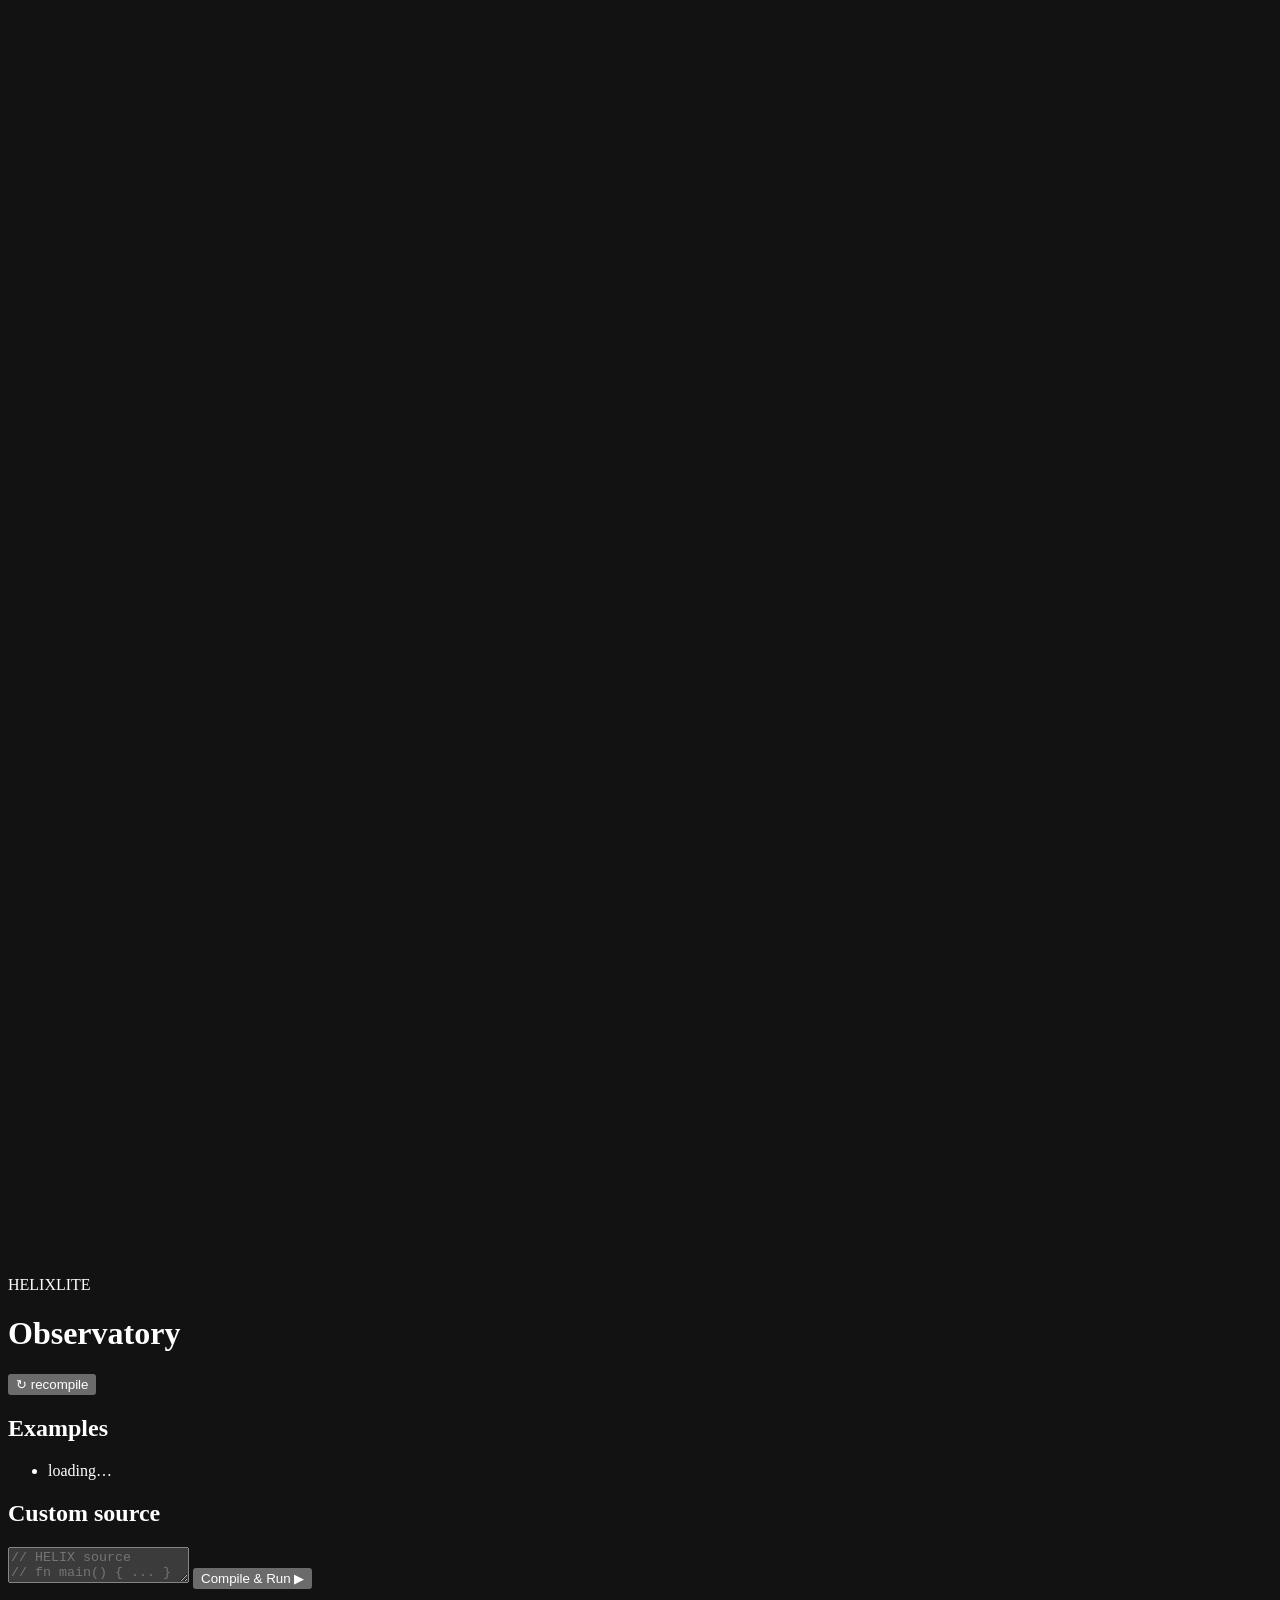
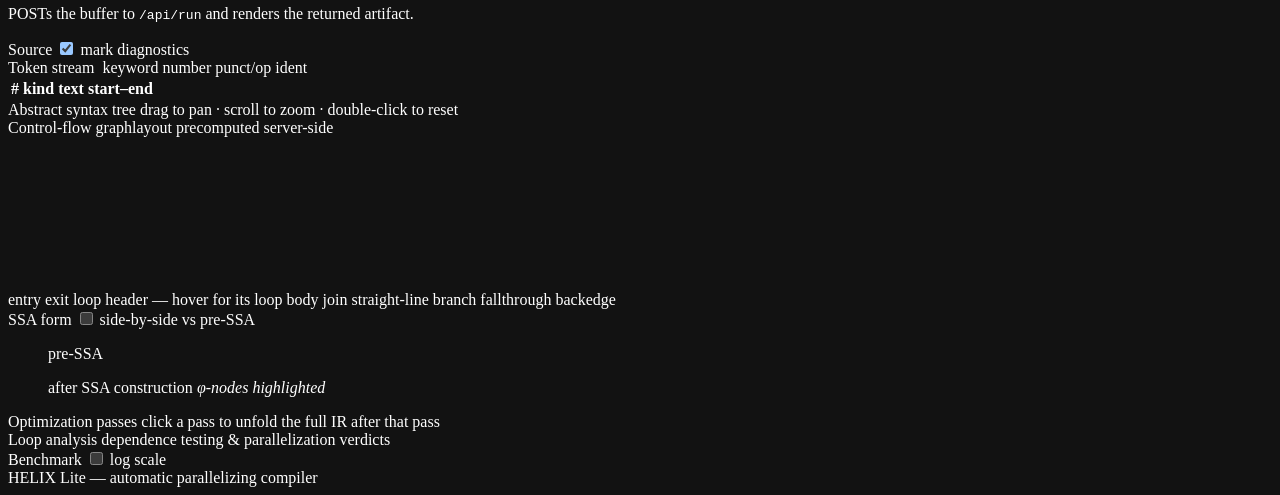
==== web/index.html @ b5759dbf "docs: lab notebook (dependence theory, SSA, passes, runtime, bench methodology), examples suite, Obs" ====
<!doctype html>
<html lang="en">
<head>
<meta charset="utf-8">
<meta name="viewport" content="width=device-width, initial-scale=1">
<meta name="color-scheme" content="dark">
<title>HELIX Observatory — automatic parallelizing compiler</title>
<link rel="icon" href="data:image/svg+xml,%3Csvg xmlns='http://www.w3.org/2000/svg' viewBox='0 0 32 32'%3E%3Crect width='32' height='32' rx='7' fill='%230d1117'/%3E%3Cpath d='M10 6v20M22 6v20M10 16h12' stroke='%2300c896' stroke-width='3' stroke-linecap='round'/%3E%3C/svg%3E">
<link rel="stylesheet" href="/style.css">
</head>
<body>

<header class="topbar">
  <div class="wordmark" title="HELIX Lite — automatic parallelizing compiler">
    <svg class="mark" viewBox="0 0 32 32" aria-hidden="true"><path d="M9 4v24M23 4v24M9 16h14" /></svg>
    <span class="wm-helix">HELIX</span><span class="wm-lite">LITE</span>
  </div>
  <div class="topbar-sep"></div>
  <h1 class="crumb">Observatory<span id="top-example" class="crumb-example"></span></h1>
  <div class="topbar-spacer"></div>
  <div id="chip-backend" class="chip chip-mono hidden" title="execution backend chosen by the planner"></div>
  <div id="chip-checksum" class="chip chip-mono hidden" title="checksum of program output"></div>
  <button id="btn-recompile" class="btn hidden" title="re-run the compile pipeline on this example">&#x21bb; recompile</button>
</header>

<div class="shell">

  <!-- ======================= left rail ======================= -->
  <aside class="rail">
    <section class="rail-sec">
      <h2 class="rail-title">Examples</h2>
      <ul id="example-list" class="example-list"><li class="rail-note">loading&hellip;</li></ul>
    </section>
    <section class="rail-sec rail-grow">
      <h2 class="rail-title">Custom source</h2>
      <textarea id="custom-src" class="custom-src" spellcheck="false"
        placeholder="// HELIX source &#10;// fn main() { ... }&#10;&#10;for i in 0..n {&#10;    y[i] = s * x[i] + y[i];&#10;}"></textarea>
      <button id="btn-compile" class="btn btn-primary">Compile &amp; Run &#x25b6;</button>
      <p class="rail-note">POSTs the buffer to <code>/api/run</code> and renders the returned artifact.</p>
    </section>
  </aside>

  <!-- ======================= main column ======================= -->
  <main class="maincol">

    <nav class="stepper-wrap">
      <ol id="stepper" class="stepper" role="tablist" aria-label="pipeline phases"></ol>
    </nav>

    <div id="diag-banner" class="diag-banner hidden"></div>

    <section id="stage" class="stage" tabindex="-1">

      <!-- SOURCE -->
      <div class="phase" data-phase="source">
        <div class="panel panel-fill">
          <div class="panel-head">
            <span class="panel-title">Source</span><span class="panel-sub" id="src-sub"></span>
            <span class="panel-spacer"></span>
            <label class="toggle"><input type="checkbox" id="src-show-diag" checked> mark diagnostics</label>
          </div>
          <div class="codewrap">
            <table class="codeview" id="source-view"><tbody></tbody></table>
          </div>
        </div>
      </div>

      <!-- TOKENS -->
      <div class="phase" data-phase="tokens">
        <div class="panel panel-fill">
          <div class="panel-head">
            <span class="panel-title">Token stream</span><span class="panel-sub" id="tok-count"></span>
            <span class="panel-spacer"></span>
            <span class="legend"><i class="sw tok-kw">&nbsp;</i>keyword<i class="sw tok-num">&nbsp;</i>number<i class="sw tok-op">&nbsp;</i>punct/op<i class="sw tok-id">&nbsp;</i>ident</span>
          </div>
          <div class="scrollfill">
            <table class="tok-table" id="token-table">
              <thead><tr><th>#</th><th>kind</th><th>text</th><th>start&ndash;end</th></tr></thead>
              <tbody></tbody>
            </table>
          </div>
        </div>
      </div>

      <!-- AST -->
      <div class="phase" data-phase="ast">
        <div class="panel panel-fill panel-viewport">
          <div class="panel-head">
            <span class="panel-title">Abstract syntax tree</span><span class="panel-sub" id="ast-sub"></span>
            <span class="panel-spacer"></span>
            <span class="hint">drag to pan &middot; scroll to zoom &middot; double-click to reset</span>
          </div>
          <div class="graphhost" id="ast-host"></div>
        </div>
      </div>

      <!-- CFG -->
      <div class="phase" data-phase="cfg">
        <div class="panel panel-fill panel-viewport">
          <div class="panel-head">
            <span class="panel-title">Control-flow graph</span><span class="panel-sub">layout precomputed server-side</span>
            <span class="panel-spacer"></span>
            <span id="cfg-fn-tabs" class="fntabs"></span>
          </div>
          <div class="graphhost" id="cfg-host">
            <svg id="cfg-svg">
              <defs>
                <marker id="arrow-ft" viewBox="0 0 10 10" refX="8.5" refY="5" markerWidth="7" markerHeight="7" orient="auto-start-reverse"><path d="M0,0 L10,5 L0,10 z" class="arr arr-ft"/></marker>
                <marker id="arrow-br" viewBox="0 0 10 10" refX="8.5" refY="5" markerWidth="7" markerHeight="7" orient="auto-start-reverse"><path d="M0,0 L10,5 L0,10 z" class="arr arr-br"/></marker>
                <marker id="arrow-be" viewBox="0 0 10 10" refX="8.5" refY="5" markerWidth="7.5" markerHeight="7.5" orient="auto-start-reverse"><path d="M0,0 L10,5 L0,10 z" class="arr arr-be"/></marker>
                <marker id="arrow-hi" viewBox="0 0 10 10" refX="8.5" refY="5" markerWidth="8" markerHeight="8" orient="auto-start-reverse"><path d="M0,0 L10,5 L0,10 z" class="arr arr-hi"/></marker>
              </defs>
              <g id="cfg-zoom"><g id="cfg-edges-layer"></g><g id="cfg-nodes-layer"></g></g>
            </svg>
            <div id="cfg-empty" class="empty hidden"></div>
          </div>
          <div class="cfg-legend">
            <span><i class="dot dot-entry"></i>entry</span>
            <span><i class="dot dot-exit"></i>exit</span>
            <span><i class="dot dot-loop"></i>loop header &mdash; hover for its loop body</span>
            <span><i class="dot dot-join"></i>join</span>
            <span><i class="dot dot-straight"></i>straight-line</span>
            <span class="lg-edge"><i class="line line-br"></i>branch</span>
            <span class="lg-edge"><i class="line line-ft"></i>fallthrough</span>
            <span class="lg-edge"><i class="line line-be"></i>backedge</span>
          </div>
        </div>
      </div>

      <!-- SSA -->
      <div class="phase" data-phase="ssa">
        <div class="panel panel-fill">
          <div class="panel-head">
            <span class="panel-title">SSA form</span><span class="panel-sub" id="ssa-fn-name"></span>
            <span class="panel-spacer"></span>
            <label class="toggle"><input type="checkbox" id="ssa-side-by-side"> side-by-side vs pre-SSA</label>
            <span id="ssa-fn-tabs" class="fntabs"></span>
          </div>
          <div id="ssa-body" class="ssabody single">
            <figure class="irpane irpane-pre">
              <figcaption>pre-SSA <em id="ssa-pre-note"></em></figcaption>
              <pre class="ir" id="ir-pre"></pre>
            </figure>
            <figure class="irpane irpane-ssa">
              <figcaption>after SSA construction <em>&phi;-nodes highlighted</em></figcaption>
              <pre class="ir" id="ir-ssa"></pre>
            </figure>
          </div>
          <div id="ssa-empty" class="empty hidden"></div>
        </div>
      </div>

      <!-- OPT -->
      <div class="phase" data-phase="opt">
        <div class="panel panel-fill">
          <div class="panel-head">
            <span class="panel-title">Optimization passes</span>
            <span class="panel-sub" id="opt-summary"></span>
            <span class="panel-spacer"></span>
            <span class="hint">click a pass to unfold the full IR after that pass</span>
          </div>
          <div class="scrollfill"><div id="pass-list" class="passlist"></div></div>
          <div id="opt-empty" class="empty hidden"></div>
        </div>
      </div>

      <!-- LOOP ANALYSIS -->
      <div class="phase" data-phase="loops">
        <div class="panel panel-fill">
          <div class="panel-head">
            <span class="panel-title">Loop analysis</span>
            <span class="panel-sub">dependence testing &amp; parallelization verdicts</span>
          </div>
          <div class="scrollfill"><div id="loop-list" class="looplist"></div></div>
          <div id="loops-empty" class="empty hidden"></div>
        </div>
      </div>

      <!-- BENCH -->
      <div class="phase" data-phase="bench">
        <div class="panel panel-fill">
          <div class="panel-head">
            <span class="panel-title">Benchmark</span><span class="panel-sub" id="bench-kernel"></span>
            <span class="panel-spacer"></span>
            <label class="toggle"><input type="checkbox" id="bench-logscale"> log scale</label>
          </div>
          <div class="scrollfill benchwrap">
            <div id="bench-chart" class="bench-chart"></div>
            <div id="bench-eff" class="effwrap"></div>
          </div>
          <div id="bench-empty" class="empty hidden"></div>
        </div>
      </div>

    </section>

    <footer class="footer">HELIX Lite — automatic parallelizing compiler</footer>
  </main>
</div>

<script src="/vendor/d3.v7.min.js"></script>
<script src="/app.js"></script>
</body>
</html>
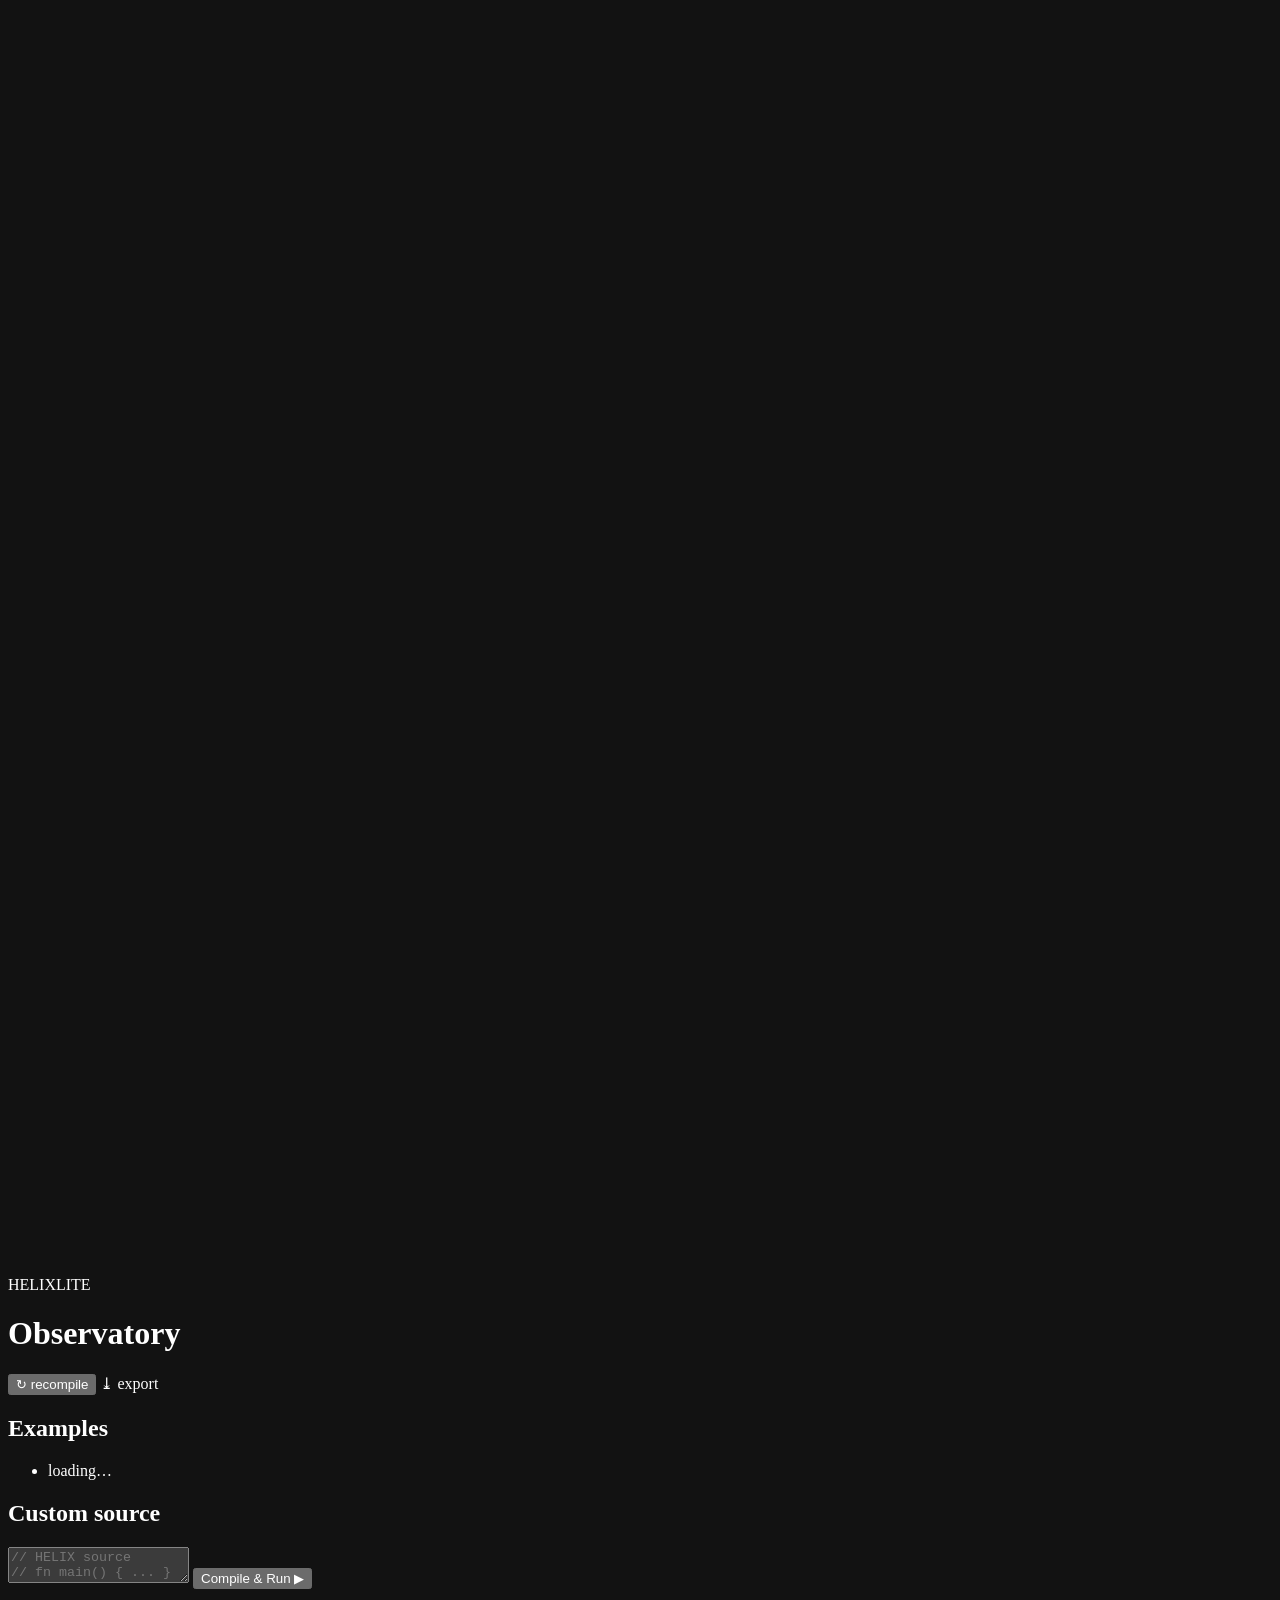
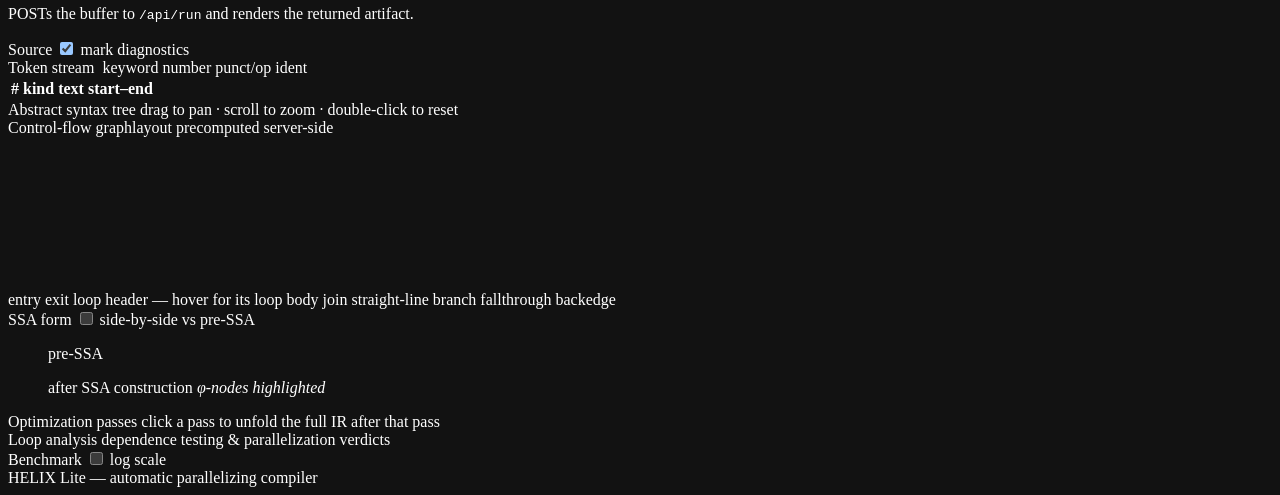
==== commit 6f0ca2fd: "Wave 3: loop-forest depths, verifier seams, f32/i32 reduction parity, bench integrity, web UX Backen" ====
--- a/web/index.html
+++ b/web/index.html
@@ -21,6 +21,8 @@
   <div id="chip-backend" class="chip chip-mono hidden" title="execution backend chosen by the planner"></div>
   <div id="chip-checksum" class="chip chip-mono hidden" title="checksum of program output"></div>
   <button id="btn-recompile" class="btn hidden" title="re-run the compile pipeline on this example">&#x21bb; recompile</button>
+  <a id="btn-export" class="btn hidden" title="open this example's artifact as a standalone offline HTML page"
+     target="_blank" rel="noopener">&#x2913; export</a>
 </header>
 
 <div class="shell">
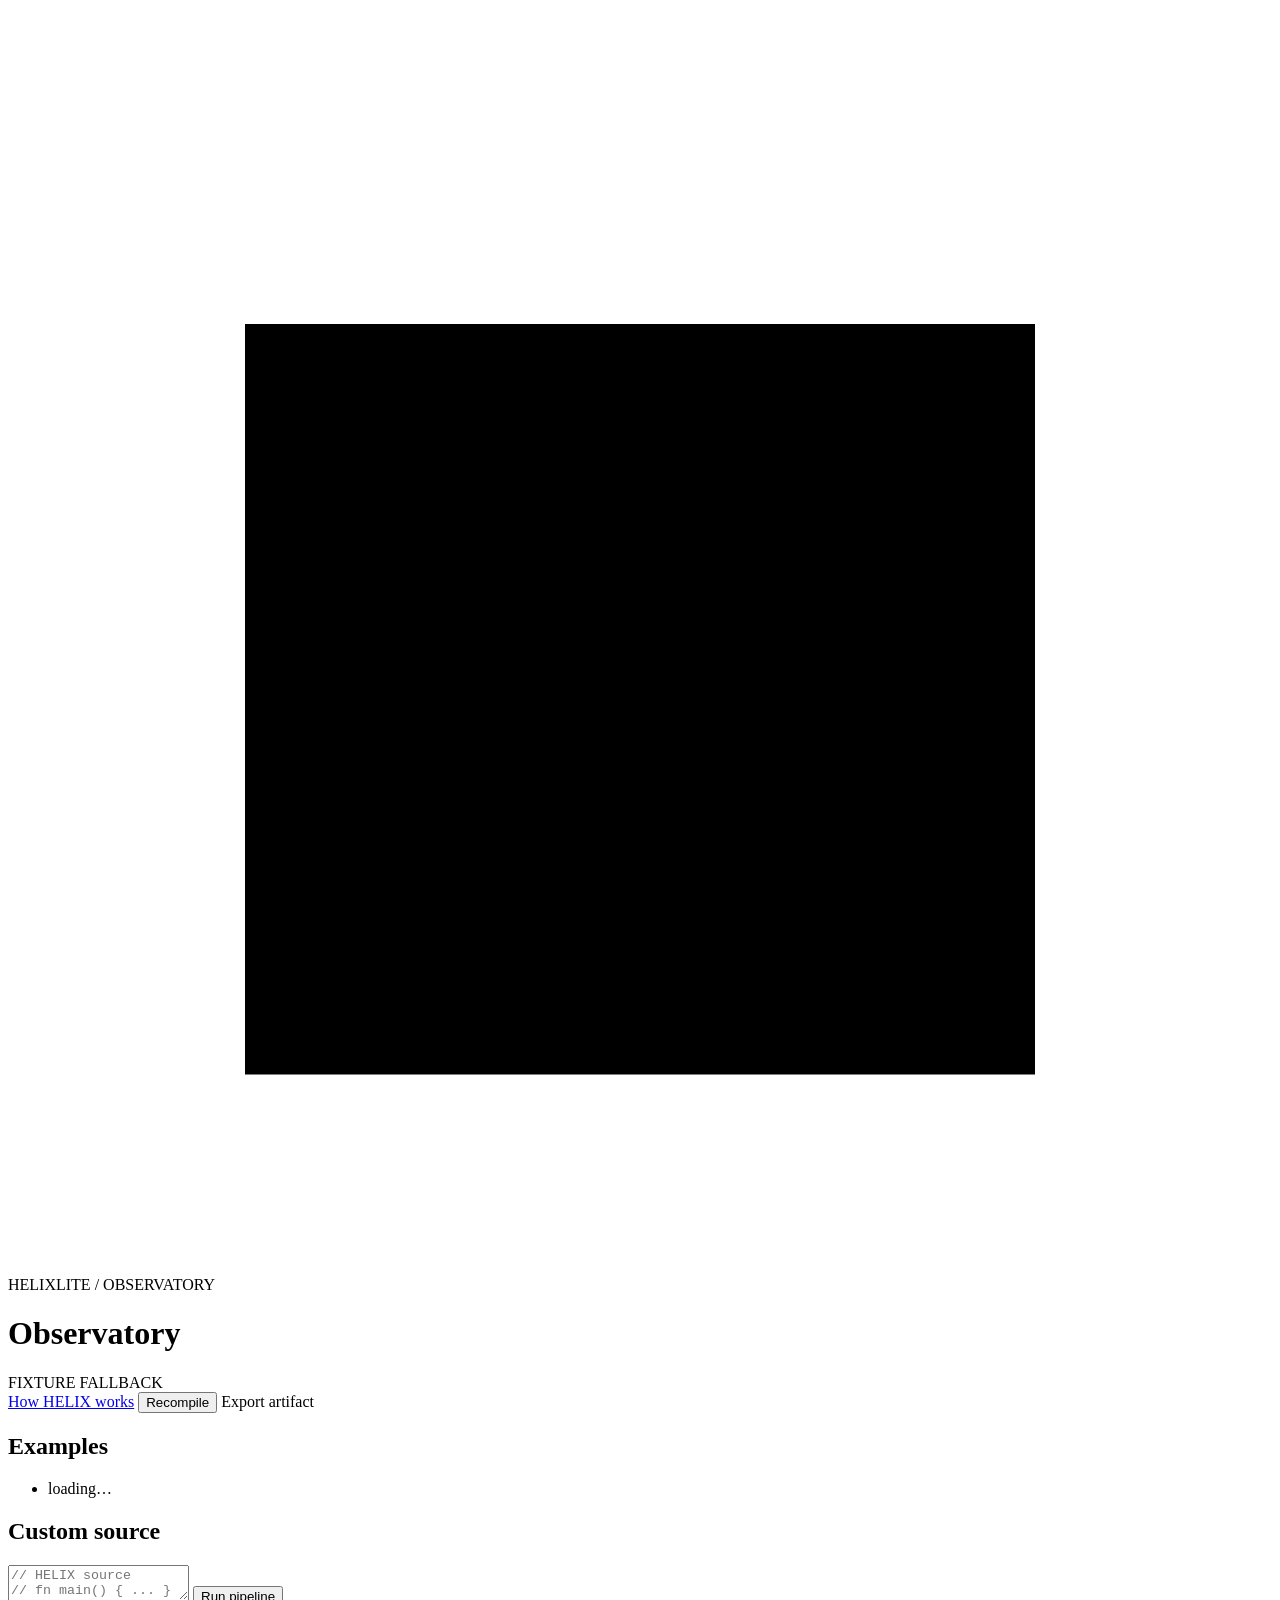
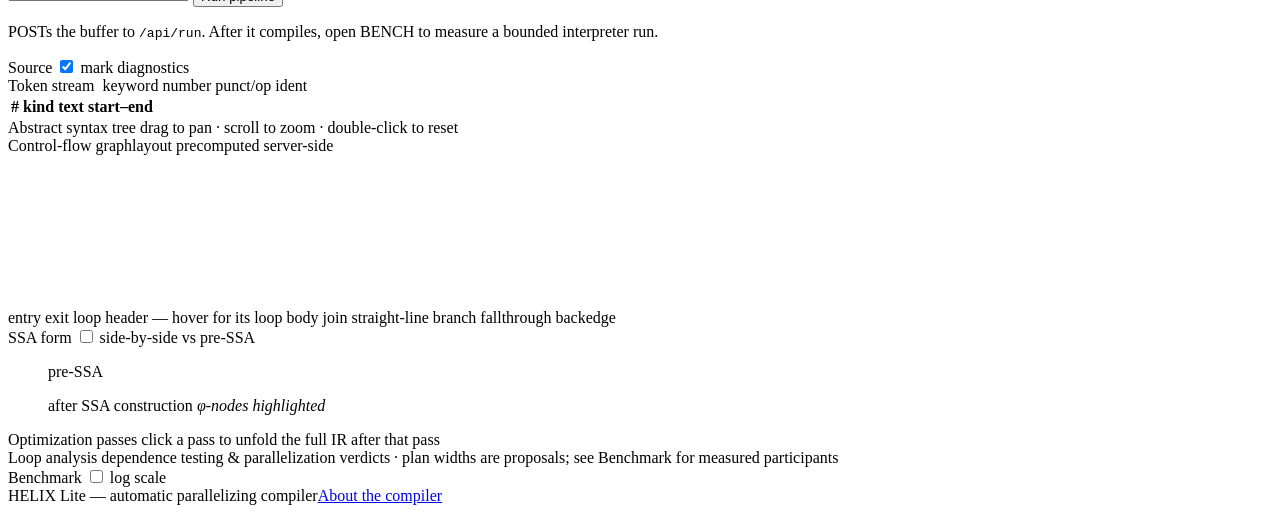
==== commit 3fc877f6: "Browser lab: wasm compiler + measured benchmarks; audit hardening - helix-artifact: pure compile-art" ====
--- a/web/index.html
+++ b/web/index.html
@@ -3,26 +3,40 @@
 <head>
 <meta charset="utf-8">
 <meta name="viewport" content="width=device-width, initial-scale=1">
-<meta name="color-scheme" content="dark">
+<meta name="color-scheme" content="light">
 <title>HELIX Observatory — automatic parallelizing compiler</title>
-<link rel="icon" href="data:image/svg+xml,%3Csvg xmlns='http://www.w3.org/2000/svg' viewBox='0 0 32 32'%3E%3Crect width='32' height='32' rx='7' fill='%230d1117'/%3E%3Cpath d='M10 6v20M22 6v20M10 16h12' stroke='%2300c896' stroke-width='3' stroke-linecap='round'/%3E%3C/svg%3E">
+<link rel="icon" href="data:image/svg+xml,%3Csvg xmlns='http://www.w3.org/2000/svg' viewBox='0 0 32 32'%3E%3Crect width='32' height='32' fill='%2358f4ef'/%3E%3Cpath d='M7 26V8h18v18M7 12h18M11 17h10M16 26V17' fill='none' stroke='%2313232a' stroke-width='3' stroke-linecap='square'/%3E%3Cpath d='m10 24 12-16m-3 0 5-4m-2 7-4-1' fill='none' stroke='%23ffe35b' stroke-width='2'/%3E%3C/svg%3E">
 <link rel="stylesheet" href="/style.css">
 </head>
 <body>
+<!--
+THESIS: HELIX is a 16-colour compiler machine; it refuses the generic dashboard and makes every pipeline stage feel like a hardware screen with a job.
+OWN-WORLD: a bright cyan TempleOS-era poster field, yellow/black bitmap lettering, a sword-and-temple compiler mark, readable paper work surfaces, and fixed evidence regions.
+STORY: choose code, run the pipeline, move screen by screen through the proof, and inspect why parallelization was accepted or refused.
+FIRST VIEWPORT: machine header above an example/source bay and one large artifact display; the eight-stage selector is the keyboard-like hinge between them.
+FORM: bolder challenger, TempleOS-era cyan poster field; seed 49d1dabc.
+FINISH: unreviewed and undocumented is unfinished; this build ends with the finish review, the verdict, DESIGN.md, and every shipping raster carrying its provenance.
+-->
 
 <header class="topbar">
   <div class="wordmark" title="HELIX Lite — automatic parallelizing compiler">
-    <svg class="mark" viewBox="0 0 32 32" aria-hidden="true"><path d="M9 4v24M23 4v24M9 16h14" /></svg>
-    <span class="wm-helix">HELIX</span><span class="wm-lite">LITE</span>
+    <svg class="mark" viewBox="0 0 32 32" aria-hidden="true">
+      <path class="mark-temple" d="M6 27V8h20v19M6 12h20M11 17h10M16 27V17" />
+      <path class="mark-sword" d="m9 24 13-16m-4 0 5-4m-2 7-4-1" />
+    </svg>
+    <span class="wm-helix">HELIX</span><span class="wm-lite">LITE / OBSERVATORY</span>
   </div>
   <div class="topbar-sep"></div>
   <h1 class="crumb">Observatory<span id="top-example" class="crumb-example"></span></h1>
   <div class="topbar-spacer"></div>
+  <div id="chip-fixture" class="chip chip-fixture hidden" title="served by the Node fixture fallback, not the Rust observer">FIXTURE FALLBACK</div>
+  <div id="chip-mode" class="chip chip-mode hidden" title="where compilation and execution run"></div>
   <div id="chip-backend" class="chip chip-mono hidden" title="execution backend chosen by the planner"></div>
   <div id="chip-checksum" class="chip chip-mono hidden" title="checksum of program output"></div>
-  <button id="btn-recompile" class="btn hidden" title="re-run the compile pipeline on this example">&#x21bb; recompile</button>
+  <a id="btn-about" class="btn btn-about" href="/about" title="learn how the HELIX compiler works">How HELIX works</a>
+  <button id="btn-recompile" class="btn hidden" title="re-run the compile pipeline on this example">Recompile</button>
   <a id="btn-export" class="btn hidden" title="open this example's artifact as a standalone offline HTML page"
-     target="_blank" rel="noopener">&#x2913; export</a>
+     target="_blank" rel="noopener">Export artifact</a>
 </header>
 
 <div class="shell">
@@ -34,11 +48,11 @@
       <ul id="example-list" class="example-list"><li class="rail-note">loading&hellip;</li></ul>
     </section>
     <section class="rail-sec rail-grow">
-      <h2 class="rail-title">Custom source</h2>
-      <textarea id="custom-src" class="custom-src" spellcheck="false"
+      <h2 class="rail-title" id="custom-src-label">Custom source</h2>
+      <textarea id="custom-src" class="custom-src" spellcheck="false" aria-labelledby="custom-src-label"
         placeholder="// HELIX source &#10;// fn main() { ... }&#10;&#10;for i in 0..n {&#10;    y[i] = s * x[i] + y[i];&#10;}"></textarea>
-      <button id="btn-compile" class="btn btn-primary">Compile &amp; Run &#x25b6;</button>
-      <p class="rail-note">POSTs the buffer to <code>/api/run</code> and renders the returned artifact.</p>
+      <button id="btn-compile" class="btn btn-primary">Run pipeline</button>
+      <p class="rail-note" id="rail-mode-note">POSTs the buffer to <code>/api/run</code>. After it compiles, open BENCH to measure a bounded interpreter run.</p>
     </section>
   </aside>
 
@@ -50,6 +64,8 @@
     </nav>
 
     <div id="diag-banner" class="diag-banner hidden"></div>
+
+    <section id="exec-readout" class="exec-readout panel" aria-live="polite" aria-label="Execution readout"></section>
 
     <section id="stage" class="stage" tabindex="-1">
 
@@ -171,7 +187,7 @@
         <div class="panel panel-fill">
           <div class="panel-head">
             <span class="panel-title">Loop analysis</span>
-            <span class="panel-sub">dependence testing &amp; parallelization verdicts</span>
+            <span class="panel-sub">dependence testing &amp; parallelization verdicts &middot; plan widths are proposals; see Benchmark for measured participants</span>
           </div>
           <div class="scrollfill"><div id="loop-list" class="looplist"></div></div>
           <div id="loops-empty" class="empty hidden"></div>
@@ -187,16 +203,18 @@
             <label class="toggle"><input type="checkbox" id="bench-logscale"> log scale</label>
           </div>
           <div class="scrollfill benchwrap">
+            <div id="bench-comparison" class="bench-comparison" aria-label="Benchmark comparisons"></div>
             <div id="bench-chart" class="bench-chart"></div>
             <div id="bench-eff" class="effwrap"></div>
           </div>
-          <div id="bench-empty" class="empty hidden"></div>
+          <div id="bench-empty" class="empty bench-empty hidden"></div>
+          <section id="bench-local" class="bench-local hidden" aria-label="Local browser measurement"></section>
         </div>
       </div>
 
     </section>
 
-    <footer class="footer">HELIX Lite — automatic parallelizing compiler</footer>
+    <footer class="footer"><span>HELIX Lite — automatic parallelizing compiler</span><a href="/about">About the compiler</a></footer>
   </main>
 </div>
 
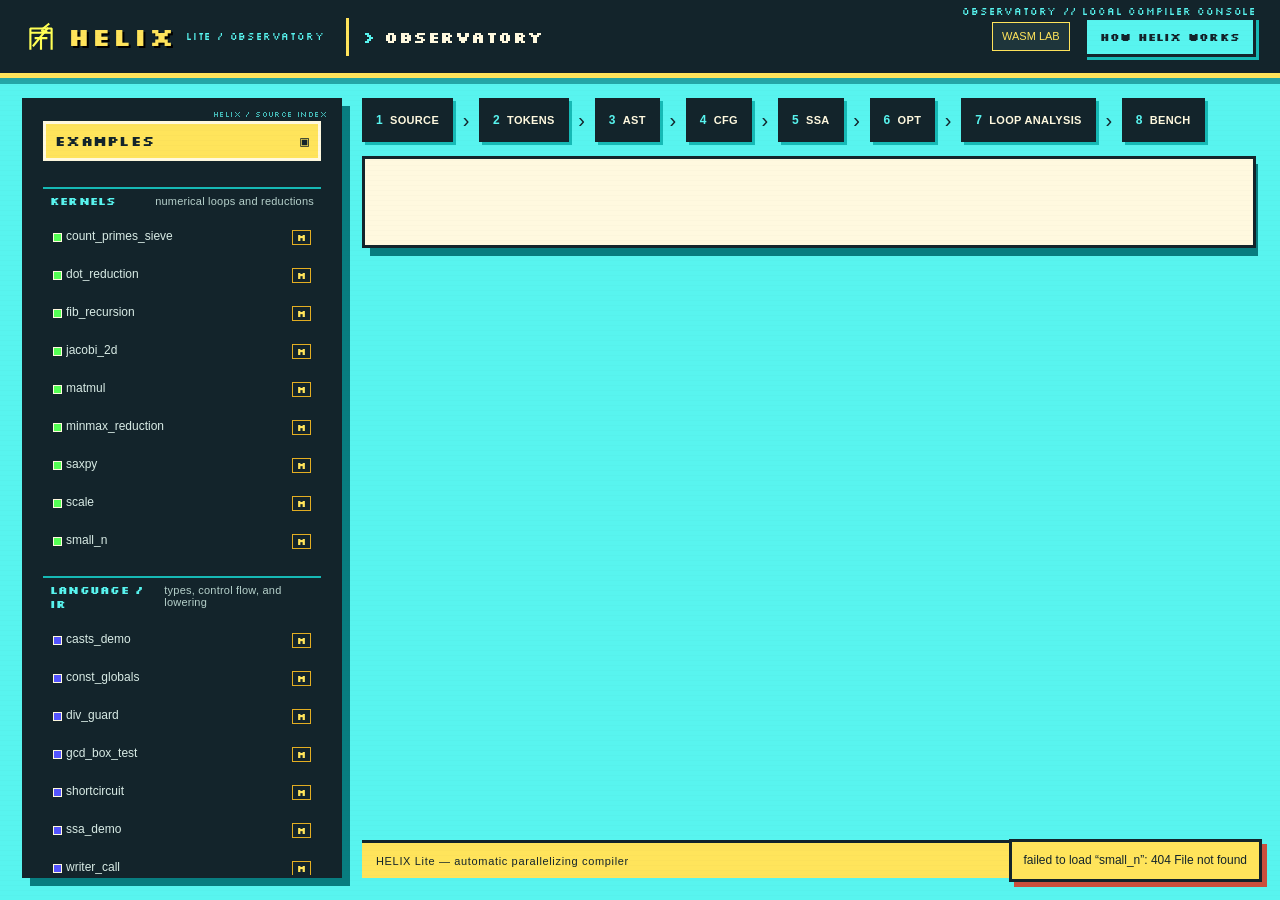
==== commit 574c400b: "Fix Pages hosting and compiled browser execution" ====
--- a/web/index.html
+++ b/web/index.html
@@ -6,7 +6,7 @@
 <meta name="color-scheme" content="light">
 <title>HELIX Observatory — automatic parallelizing compiler</title>
 <link rel="icon" href="data:image/svg+xml,%3Csvg xmlns='http://www.w3.org/2000/svg' viewBox='0 0 32 32'%3E%3Crect width='32' height='32' fill='%2358f4ef'/%3E%3Cpath d='M7 26V8h18v18M7 12h18M11 17h10M16 26V17' fill='none' stroke='%2313232a' stroke-width='3' stroke-linecap='square'/%3E%3Cpath d='m10 24 12-16m-3 0 5-4m-2 7-4-1' fill='none' stroke='%23ffe35b' stroke-width='2'/%3E%3C/svg%3E">
-<link rel="stylesheet" href="/style.css">
+<link rel="stylesheet" href="./style.css">
 </head>
 <body>
 <!--
@@ -33,7 +33,7 @@
   <div id="chip-mode" class="chip chip-mode hidden" title="where compilation and execution run"></div>
   <div id="chip-backend" class="chip chip-mono hidden" title="execution backend chosen by the planner"></div>
   <div id="chip-checksum" class="chip chip-mono hidden" title="checksum of program output"></div>
-  <a id="btn-about" class="btn btn-about" href="/about" title="learn how the HELIX compiler works">How HELIX works</a>
+  <a id="btn-about" class="btn btn-about" href="./about.html" title="learn how the HELIX compiler works">How HELIX works</a>
   <button id="btn-recompile" class="btn hidden" title="re-run the compile pipeline on this example">Recompile</button>
   <a id="btn-export" class="btn hidden" title="open this example's artifact as a standalone offline HTML page"
      target="_blank" rel="noopener">Export artifact</a>
@@ -214,11 +214,11 @@
 
     </section>
 
-    <footer class="footer"><span>HELIX Lite — automatic parallelizing compiler</span><a href="/about">About the compiler</a></footer>
+    <footer class="footer"><span>HELIX Lite — automatic parallelizing compiler</span><a href="./about.html">About the compiler</a></footer>
   </main>
 </div>
 
-<script src="/vendor/d3.v7.min.js"></script>
-<script src="/app.js"></script>
+<script src="./vendor/d3.v7.min.js"></script>
+<script src="./app.js"></script>
 </body>
 </html>
--- a/web/style.css
+++ b/web/style.css
@@ -0,0 +1,413 @@
+/* HELIX Observatory — VGA compiler workstation
+   A professional TempleOS-era homage: a finite palette, fixed machine
+   regions, and compiler evidence as the primary visual material. */
+
+@font-face { font-family: "Helix Pixel"; src: url("./fonts/silkscreen-400.ttf") format("truetype"); font-weight: 400; font-display: swap; }
+@font-face { font-family: "Helix Pixel"; src: url("./fonts/silkscreen-700.ttf") format("truetype"); font-weight: 700; font-display: swap; }
+
+:root {
+  color-scheme: dark;
+  --black: #000000; --navy: #000055; --blue: #0000aa; --bright-blue: #5555ff;
+  --cyan: #00aaaa; --bright-cyan: #55ffff; --green: #00aa00; --bright-green: #55ff55;
+  --red: #aa0000; --bright-red: #ff5555; --magenta: #aa00aa; --bright-magenta: #ff55ff;
+  --yellow: #ffff55; --gray: #aaaaaa; --white: #ffffff;
+  --pixel: "Helix Pixel", "Courier New", monospace;
+  --code: "Cascadia Code", "JetBrains Mono", Consolas, monospace;
+}
+
+* { box-sizing: border-box; }
+html, body { height: 100%; }
+body { margin: 0; min-width: 320px; color: var(--white); background: var(--black); font: 13px/1.45 var(--pixel); overflow: hidden; }
+body::before { content: ""; position: fixed; inset: 0; z-index: 20; pointer-events: none; opacity: .13; background: repeating-linear-gradient(0deg, transparent 0 3px, rgba(255,255,255,.24) 3px 4px); mix-blend-mode: screen; }
+button, input, textarea { font: inherit; }
+button, a { -webkit-tap-highlight-color: transparent; }
+a { color: var(--bright-cyan); }
+::selection { color: var(--black); background: var(--yellow); }
+::-webkit-scrollbar { width: 14px; height: 14px; }
+::-webkit-scrollbar-track { background: var(--navy); border-left: 1px solid var(--blue); }
+::-webkit-scrollbar-thumb { background: var(--bright-blue); border: 2px solid var(--navy); }
+::-webkit-scrollbar-thumb:hover { background: var(--bright-cyan); }
+.hidden { display: none !important; }
+
+/* machine chrome */
+.topbar { position: relative; z-index: 4; display: flex; align-items: center; gap: 14px; min-height: 70px; padding: 10px 18px; color: var(--white); background: var(--blue); border-bottom: 4px solid var(--white); box-shadow: inset 0 -2px var(--cyan), 0 5px 0 var(--black); }
+.topbar::before { content: "OBSERVATORY // LOCAL COMPILER CONSOLE"; position: absolute; right: 20px; top: 4px; color: var(--bright-cyan); font-size: 8px; letter-spacing: .12em; }
+.wordmark { display: flex; align-items: center; gap: 8px; white-space: nowrap; }
+.wordmark .mark { width: 34px; height: 34px; flex: 0 0 34px; }
+.wordmark .mark path { fill: none; stroke: var(--yellow); stroke-width: 2; stroke-linecap: square; }
+.wm-helix { color: var(--white); font-size: 21px; font-weight: 700; letter-spacing: .13em; }
+.wm-lite { color: var(--bright-cyan); font-size: 8px; letter-spacing: .12em; }
+.topbar-sep { width: 2px; height: 34px; background: var(--cyan); }
+.crumb { margin: 0; color: var(--white); font-size: 14px; font-weight: 400; letter-spacing: .03em; }
+.crumb::before { content: "> "; color: var(--yellow); }
+.crumb-example { display: none; margin-left: 8px; color: var(--yellow); }
+.crumb-example.on { display: inline; }
+.crumb-example::before { content: "["; color: var(--gray); }.crumb-example::after { content: "]"; color: var(--gray); }
+.topbar-spacer { flex: 1; }
+.chip { max-width: 240px; padding: 6px 8px; overflow: hidden; color: var(--white); background: var(--navy); border: 1px solid var(--bright-blue); font: 9px/1.1 var(--code); text-overflow: ellipsis; white-space: nowrap; }
+.chip-backend-ok { color: var(--bright-green); border-color: var(--bright-green); }.chip-fixture { color: var(--yellow); border-color: var(--yellow); }.chip-mode-static { color: var(--bright-cyan); border-color: var(--bright-cyan); }
+.btn { display: inline-flex; min-height: 34px; align-items: center; justify-content: center; padding: 7px 12px; color: var(--black); background: var(--gray); border: 2px solid var(--white); cursor: pointer; font-size: 10px; font-weight: 700; text-decoration: none; text-transform: uppercase; }
+.btn:hover:not(:disabled), .btn:focus-visible { color: var(--black); background: var(--yellow); }.btn:active:not(:disabled) { background: var(--bright-cyan); }.btn:disabled { color: var(--gray); background: var(--navy); border-color: var(--bright-blue); cursor: not-allowed; }.btn-primary { width: 100%; color: var(--black); background: var(--bright-cyan); border-color: var(--white); }.btn-primary:hover:not(:disabled) { background: var(--yellow); }
+.btn:focus-visible, .step:focus-visible, .ex-item:focus-visible, .custom-src:focus-visible, .fntab:focus-visible, .pass-head:focus-visible, input:focus-visible { outline: 2px solid var(--yellow); outline-offset: 2px; }
+
+/* shell: the rail is a directory, the main field is a screen */
+.shell { display: grid; grid-template-columns: 306px minmax(0, 1fr); height: calc(100% - 70px); }
+.rail { min-width: 0; display: flex; flex-direction: column; gap: 22px; padding: 18px 15px 16px; overflow-y: auto; background: var(--navy); box-shadow: inset -4px 0 0 var(--white); }
+.rail-sec { min-width: 0; }.rail-grow { display: flex; min-height: 260px; flex: 1; flex-direction: column; }
+.rail-title { display: flex; align-items: baseline; justify-content: space-between; margin: 0 0 10px; padding: 6px 7px; color: var(--black); background: var(--cyan); border: 2px solid var(--white); font-size: 11px; font-weight: 700; letter-spacing: .05em; text-transform: uppercase; }.rail-title::after { content: "▣"; color: var(--navy); }
+.example-list { list-style: none; display: grid; gap: 2px; margin: 0; padding: 0; }.example-group { display: flex; align-items: baseline; justify-content: space-between; gap: 8px; margin: 10px 0 2px; padding: 3px 6px; color: var(--yellow); border-top: 1px solid var(--bright-blue); font-size: 9px; font-weight: 700; letter-spacing: .04em; text-transform: uppercase; }.example-group small { color: var(--gray); font: 8px var(--code); text-transform: none; }
+.ex-item { display: grid; grid-template-columns: 13px minmax(0,1fr); align-items: center; min-height: 29px; padding: 4px 7px; color: var(--gray); background: transparent; border: 1px solid transparent; cursor: pointer; font: 10px/1.2 var(--code); text-align: left; }.ex-item:hover { color: var(--white); background: var(--blue); border-color: var(--cyan); }.ex-item.active { color: var(--black); background: var(--yellow); border-color: var(--white); }.ex-cursor { width: 7px; height: 7px; background: var(--gray); border: 1px solid var(--white); }.ex-item.active .ex-cursor { background: var(--red); border-color: var(--black); }.ex-refusal .ex-cursor { background: var(--bright-red); }.ex-language .ex-cursor { background: var(--bright-blue); }.ex-kernels .ex-cursor { background: var(--bright-green); }.ex-name { min-width: 0; overflow: hidden; text-overflow: ellipsis; white-space: nowrap; }
+.rail-note { margin: 7px 1px 0; color: var(--gray); font: 9px/1.45 var(--code); }.rail-note code { color: var(--bright-cyan); }.custom-src { width: 100%; min-height: 170px; flex: 1; resize: vertical; padding: 10px; color: var(--bright-green); background: var(--black); border: 2px solid var(--gray); border-radius: 0; outline: none; font: 11px/1.5 var(--code); }.custom-src::placeholder { color: #668866; opacity: 1; }.custom-src:focus { border-color: var(--yellow); }
+
+.maincol { min-width: 0; display: flex; flex-direction: column; overflow: hidden; background: var(--black); }.stepper-wrap { flex: 0 0 auto; padding: 12px 16px 10px; background: var(--navy); border-bottom: 2px solid var(--cyan); overflow-x: auto; }.stepper { display: flex; align-items: stretch; min-width: max-content; gap: 5px; margin: 0; padding: 0; list-style: none; }.step { display: flex; min-height: 36px; align-items: center; gap: 7px; padding: 6px 9px; color: var(--gray); background: var(--blue); border: 1px solid var(--bright-blue); cursor: pointer; font-size: 9px; letter-spacing: .03em; white-space: nowrap; }.step:hover { color: var(--white); border-color: var(--bright-cyan); }.step.active { color: var(--black); background: var(--bright-cyan); border-color: var(--white); box-shadow: 3px 3px 0 var(--magenta); }.step.locked { color: #7777aa; background: var(--navy); border-style: dashed; }.step .num { color: var(--yellow); font: 10px var(--code); }.step.active .num { color: var(--black); }.step .lock { color: var(--bright-red); }.step-arrow { display: grid; width: 12px; place-items: center; color: var(--cyan); font: 18px/1 var(--code); }
+.diag-banner { display: flex; align-items: center; gap: 10px; margin: 12px 16px 0; padding: 9px 11px; color: var(--white); background: var(--red); border: 2px solid var(--bright-red); font: 10px/1.45 var(--code); }.dg-glyph { display: grid; width: 22px; height: 22px; flex: 0 0 22px; place-items: center; color: var(--red); background: var(--yellow); font-weight: 700; }.dg-jump { margin-left: auto; min-height: 26px; padding: 4px 8px; color: var(--white); background: var(--red); border-color: var(--white); font-size: 8px; }
+.stage { min-height: 0; flex: 1; padding: 14px 16px 10px; overflow: hidden; }.phase { display: none; height: 100%; min-height: 0; }.phase.current { display: block; animation: page-in 170ms steps(3,end) both; } @keyframes page-in { from { opacity: 0; clip-path: inset(0 100% 0 0); } to { opacity: 1; clip-path: inset(0); } }
+.panel { display: flex; min-height: 0; flex-direction: column; color: var(--white); background: var(--navy); border: 2px solid var(--white); box-shadow: inset 0 0 0 2px var(--blue), 5px 5px 0 var(--black); }.panel-fill { height: 100%; }.panel-head { display: flex; min-height: 43px; align-items: center; gap: 10px; padding: 7px 10px; color: var(--black); background: var(--cyan); border-bottom: 2px solid var(--white); }.panel-title { font-weight: 700; letter-spacing: .04em; text-transform: uppercase; }.panel-sub { color: var(--navy); font: 9px var(--code); }.panel-spacer { flex: 1; }.hint, .legend { color: var(--navy); font: 8px var(--code); }.toggle { display: inline-flex; align-items: center; gap: 5px; color: var(--navy); font: 8px var(--code); }.toggle input { accent-color: var(--red); }.codewrap, .scrollfill { min-height: 0; flex: 1; overflow: auto; }
+.codeview { width: 100%; border-collapse: collapse; font: 12px/1.65 var(--code); }.code-line:hover { background: var(--blue); }.ln-col { width: 55px; padding: 3px 10px; color: var(--bright-blue); border-right: 1px solid var(--blue); font-variant-numeric: tabular-nums; text-align: right; user-select: none; }.code-cell { padding: 3px 14px; color: var(--white); white-space: pre; }.tok-kw { color: var(--bright-magenta); }.tok-ty { color: var(--bright-cyan); }.tok-num { color: var(--yellow); }.tok-op { color: var(--bright-red); }.tok-id { color: var(--bright-green); }.tok-cmt { color: var(--gray); }.diag-span { text-decoration: underline wavy var(--bright-red); text-decoration-thickness: 2px; }
+.diag-hover-tip, .cfg-hover-tip { position: fixed; z-index: 30; max-width: 430px; padding: 8px 10px; color: var(--white); background: var(--black); border: 2px solid var(--yellow); box-shadow: 4px 4px 0 var(--red); font: 10px/1.5 var(--code); white-space: pre-wrap; pointer-events: none; }.tok-table, .efft { width: 100%; border-collapse: collapse; font: 10px var(--code); }.tok-table th, .tok-table td, .efft th, .efft td { padding: 8px 10px; border-bottom: 1px solid var(--blue); text-align: left; }.tok-table th, .efft th { position: sticky; top: 0; z-index: 1; color: var(--black); background: var(--yellow); font-size: 9px; text-transform: uppercase; }.tok-table tbody tr:hover, .efft tbody tr:hover { background: var(--blue); }.tt-idx, .tt-span { color: var(--gray); font-variant-numeric: tabular-nums; }.tt-text { color: var(--bright-green); white-space: pre-wrap; }.kw-pill, .pass-badge, .verdict, .rw-tag, .kind-pill { display: inline-block; padding: 3px 5px; color: var(--black); background: var(--gray); font: 8px var(--code); font-weight: 700; }.kw-pill.tok-kw { color: var(--black); background: var(--bright-magenta); }.kw-pill.tok-num { color: var(--black); background: var(--yellow); }.kw-pill.tok-op { color: var(--white); background: var(--red); }.kw-pill.tok-id { color: var(--black); background: var(--bright-green); }.kw-pill.tok-ty { color: var(--black); background: var(--bright-cyan); }
+.graphhost { position: relative; min-height: 0; flex: 1; overflow: hidden; background: var(--black); }.graphhost svg { width: 100%; height: 100%; display: block; }.ast-node rect { fill: var(--blue); stroke: var(--bright-cyan); stroke-width: 1.5; }.ast-node text { fill: var(--white); font: 10px var(--code); }.ast-node .ast-kind { fill: var(--yellow); font-weight: 700; }.ast-node .ast-detail { fill: var(--bright-green); font-size: 8px; } #cfg-svg { min-width: 0; min-height: 0; }.cfg-edge { fill: none; stroke: var(--bright-blue); stroke-width: 2; }.edge-branch { stroke: var(--bright-red); }.edge-backedge { stroke: var(--yellow); stroke-dasharray: 7 4; }.cfg-edge-label { fill: var(--yellow); font: 10px var(--code); }.cfg-bb .bb-box { fill: var(--navy); stroke: var(--bright-cyan); stroke-width: 2; }.cfg-bb.loop_header .bb-box { fill: #003333; stroke: var(--bright-green); }.cfg-bb.exit .bb-box { stroke: var(--bright-red); }.cfg-bb.join .bb-box { stroke: var(--yellow); }.cfg-bb .bb-id { fill: var(--yellow); font: 700 11px var(--code); }.cfg-bb .bb-role { fill: var(--gray); font: 8px var(--code); text-transform: uppercase; }.cfg-bb .bb-code { fill: var(--white); font: 10px var(--code); }.cfg-bb.dimmed, .cfg-edge.dimmed { opacity: .18; }.cfg-bb.loop-hot .bb-box { fill: var(--green); stroke: var(--white); }.cfg-bb.loop-hot .bb-code, .cfg-bb.loop-hot .bb-id { fill: var(--black); }
+.fntabs { display: flex; gap: 4px; }.fntab { padding: 4px 7px; color: var(--navy); background: var(--gray); border: 1px solid var(--white); cursor: pointer; font: 9px var(--code); }.fntab.active { color: var(--black); background: var(--yellow); }.cfg-legend { display: flex; flex-wrap: wrap; gap: 10px 18px; padding: 8px 10px; color: var(--gray); border-top: 1px solid var(--blue); font: 8px var(--code); }.dot { display: inline-block; width: 8px; height: 8px; margin-right: 4px; background: var(--gray); }.dot-entry { background: var(--bright-green); }.dot-exit { background: var(--bright-red); }.dot-loop { background: var(--cyan); }.dot-join { background: var(--yellow); }.dot-straight { background: var(--bright-blue); }.line { display: inline-block; width: 18px; margin-right: 4px; border-top: 2px solid var(--bright-blue); vertical-align: middle; }.line-br { border-color: var(--bright-red); }.line-be { border-color: var(--yellow); border-top-style: dashed; }
+.ssabody { display: grid; min-height: 0; flex: 1; grid-template-columns: 1fr; gap: 2px; overflow: auto; background: var(--black); }.ssabody.side-by-side { grid-template-columns: 1fr 1fr; }.irpane { min-width: 0; margin: 0; padding: 10px 12px; background: var(--navy); }.irpane figcaption { margin-bottom: 8px; color: var(--yellow); font-size: 9px; text-transform: uppercase; }.irpane figcaption em { color: var(--gray); font: 8px var(--code); font-style: normal; text-transform: none; }.ir { margin: 0; color: var(--bright-green); font: 11px/1.65 var(--code); white-space: pre; }.ir-line { display: block; }.ir-line.is-phi { color: var(--bright-cyan); background: #003333; }.phi-word { color: var(--yellow); font-weight: 700; }.dep-none, .empty { color: var(--gray); font: 10px var(--code); }
+.passlist, .looplist { display: grid; gap: 8px; padding: 12px; }.pass-card, .loop-card { background: var(--blue); border: 1px solid var(--bright-blue); }.pass-card.changed { border-color: var(--bright-green); }.pass-head { display: flex; width: 100%; border: 0; background: transparent; color: inherit; text-align: left; min-height: 42px; align-items: center; gap: 8px; padding: 8px 10px; cursor: pointer; }.pass-caret { color: var(--yellow); transition: transform 130ms steps(2); }.pass-card.open .pass-caret { transform: rotate(90deg); }.pass-badge.changed { color: var(--black); background: var(--bright-green); }.pass-badge.unchanged { color: var(--black); background: var(--gray); }.pass-name { color: var(--white); font-weight: 700; }.pass-stat { margin-left: auto; color: var(--gray); font: 9px var(--code); }.pass-delta.neg { color: var(--bright-green); }.pass-delta.zero { color: var(--gray); }.pass-body { display: none; padding: 0 10px 10px; border-top: 1px solid var(--bright-blue); }.pass-card.open .pass-body { display: block; }.pass-body pre { margin: 10px 0 0; color: var(--bright-cyan); font: 10px/1.55 var(--code); white-space: pre-wrap; }
+.loop-card { color: var(--white); }.loop-card.SAFE { border-color: var(--bright-green); }.loop-card.REDUCTION { border-color: var(--yellow); }.loop-card.SEQUENTIAL { border-color: var(--bright-red); }.loop-head { display: flex; align-items: center; gap: 10px; padding: 10px; background: var(--navy); border-bottom: 1px solid var(--bright-blue); }.loop-name { color: var(--white); font-weight: 700; }.loop-depth { color: var(--gray); font: 9px var(--code); }.loop-head .verdict { margin-left: auto; }.verdict-SAFE { background: var(--bright-green); }.verdict-REDUCTION { background: var(--yellow); }.verdict-SEQUENTIAL { color: var(--white); background: var(--red); }.v-glyph { margin-right: 5px; font-weight: 700; }.loop-reason { display: flex; gap: 10px; margin: 0; padding: 10px; color: var(--white); background: #330000; font: 10px/1.45 var(--code); }.loop-card.SAFE .loop-reason { background: #003300; }.loop-card.REDUCTION .loop-reason { color: var(--black); background: #555500; }.why { color: var(--yellow); font-weight: 700; }.loop-card.SAFE .why { color: var(--bright-green); }.loop-body { display: grid; gap: 0; padding: 3px 10px 10px; }.loop-row { display: grid; grid-template-columns: 130px minmax(0,1fr); gap: 12px; padding: 9px 0; border-bottom: 1px solid var(--blue); }.lr-key { color: var(--gray); font-size: 9px; font-weight: 700; text-transform: uppercase; }.lr-val, .mono, .pair-mono { color: var(--bright-cyan); font: 10px/1.5 var(--code); }.acc-row, .dep-row { display: flex; flex-wrap: wrap; align-items: center; gap: 7px; margin-bottom: 4px; }.rw-tag.READ { color: var(--black); background: var(--bright-green); }.rw-tag.WRITE { color: var(--white); background: var(--red); }.kind-pill.RAW { color: var(--black); background: var(--bright-red); }.kind-pill.WAR { color: var(--black); background: var(--yellow); }.kind-pill.WAW { color: var(--white); background: var(--magenta); }.dist-pill { padding: 2px 4px; color: var(--black); background: var(--gray); font: 8px var(--code); }.pair-mono .arr { color: var(--yellow); }.plan-strip, .red-strip { display: inline-block; margin-top: 10px; padding: 8px; color: var(--black); background: var(--bright-green); font: 10px var(--code); }.red-strip { background: var(--yellow); }
+.benchwrap { padding: 12px; }.bench-chart { width: 100%; overflow-x: auto; background: var(--black); }.bench-chart svg { display: block; min-width: 760px; width: 100%; height: auto; }.axis-line { stroke: var(--blue); }.tick-lbl, .var-lbl { fill: var(--gray); font: 10px var(--code); }.var-lbl { fill: var(--white); }.val-lbl { fill: var(--bright-cyan); font: 10px var(--code); }.speedup-chip { fill: var(--bright-green); font: 9px var(--code); }.bar-rect { fill: var(--bright-blue); }.bar-fastest { fill: var(--bright-green); }.effwrap { max-width: 820px; margin-top: 18px; }.eff-title { margin: 0 0 7px; color: var(--yellow); font-size: 10px; text-transform: uppercase; }.effbar { height: 10px; background: var(--black); border: 1px solid var(--bright-blue); }.effbar i { display: block; height: 100%; background: var(--bright-green); transition: none; }
+.footer { flex: 0 0 auto; padding: 7px 16px 9px; color: var(--gray); background: var(--navy); border-top: 1px solid var(--blue); font: 8px var(--code); letter-spacing: .06em; }
+#toast { position: fixed; right: 18px; bottom: 18px; z-index: 40; max-width: min(420px, calc(100vw - 36px)); padding: 10px 12px; color: var(--black); background: var(--yellow); border: 2px solid var(--white); box-shadow: 5px 5px 0 var(--red); font: 10px/1.4 var(--code); opacity: 0; transform: translateY(10px); pointer-events: none; transition: opacity 120ms steps(2), transform 120ms steps(2); }.toast.show, #toast.show { opacity: 1; transform: translateY(0); }
+
+@media (max-width: 980px) { .shell { grid-template-columns: 250px minmax(0,1fr); }.topbar { min-height: 64px; }.topbar::before { display: none; }.chip { max-width: 150px; }.wm-lite { display: none; }.rail { padding-inline: 10px; }.panel-head { flex-wrap: wrap; }.panel-spacer { min-width: 20px; }.hint { display: none; } }
+@media (max-width: 700px) { body { font-size: 12px; }.topbar { gap: 8px; padding: 8px 10px; overflow: hidden; }.topbar .btn { display: none; }.wordmark .mark { width: 28px; height: 28px; }.wm-helix { font-size: 17px; }.crumb { font-size: 11px; }.chip { display: none; }.shell { display: flex; flex-direction: column; height: calc(100% - 64px); }.rail { flex: 0 0 194px; display: block; padding: 9px 10px; overflow-y: auto; border-right: 0; border-bottom: 4px solid var(--white); }.rail-sec:first-child { max-height: 152px; overflow-y: auto; }.rail-grow { min-height: 0; margin-top: 10px; }.rail-grow .rail-note { display: none; }.rail-grow .btn { width: auto; min-width: 170px; }.example-list { grid-template-columns: repeat(2, minmax(0, 1fr)); gap: 2px; }.example-group { grid-column: 1 / -1; margin-top: 6px; }.example-group small { display: none; }.ex-item { min-height: 25px; font-size: 9px; }.stage { padding: 10px; }.stepper-wrap { padding: 8px 10px; }.step { min-height: 32px; padding: 5px 7px; }.phase { min-height: 420px; }.panel-head { min-height: 40px; padding: 6px 8px; }.panel-sub { width: 100%; }.loop-row { grid-template-columns: 1fr; gap: 3px; }.ssabody.side-by-side { grid-template-columns: 1fr; } }
+@media (prefers-reduced-motion: reduce) { *, *::before, *::after { animation-duration: 1ms !important; transition-duration: 1ms !important; } }
+
+/* execution readout: a stable, always-visible answer to "what did this run
+   produce?" It lives outside the phase screens so changing tabs never hides
+   the value or causes the workstation layout to jump. */
+.exec-readout {
+  display: grid;
+  grid-template-columns: minmax(150px, .75fr) minmax(0, 1.6fr) minmax(190px, .8fr);
+  grid-template-areas: "heading meta output" "heading note output" "heading foot output";
+  align-items: center;
+  gap: 8px 14px;
+  min-height: 92px;
+  margin: 0 2px 14px 0;
+  padding: 12px 14px;
+  color: var(--poster-ink);
+  background: var(--poster-paper);
+  border: 3px solid var(--poster-ink);
+  box-shadow: 6px 6px 0 var(--poster-aqua-dark);
+}
+.exec-readout-heading { grid-area: heading; display: grid; gap: 4px; align-self: stretch; align-content: center; border-right: 2px solid #c3d8d0; }
+.exec-readout-heading strong { font: 700 14px var(--pixel); text-transform: uppercase; }
+.exec-readout-source { color: var(--poster-ink-soft); font-size: 11px; }
+.exec-readout-meta { grid-area: meta; display: flex; flex-wrap: wrap; align-items: center; gap: 9px; color: var(--poster-ink-soft); font: 11px var(--body); }
+.exec-status { padding: 4px 6px; color: var(--poster-paper); background: var(--poster-ink-soft); font: 700 10px var(--pixel); }
+.exec-status.is-ok { background: var(--poster-green); }
+.exec-readout-pending, .exec-readout-note, .exec-readout-error { grid-area: note; margin: 0; color: var(--poster-ink-soft); font-size: 12px; }
+.exec-readout-error { color: var(--poster-coral); white-space: pre-wrap; }
+.exec-output { grid-area: output; align-self: stretch; min-width: 0; max-height: 84px; margin: 0; overflow: auto; padding: 9px 11px; color: #d8ffbe; background: #0d1b20; font: 12px/1.45 "Cascadia Code", Consolas, monospace; white-space: pre-wrap; }
+.exec-readout-foot { grid-area: foot; display: flex; flex-wrap: wrap; gap: 10px; align-items: center; color: var(--poster-ink-soft); font: 11px/1.35 "Cascadia Code", Consolas, monospace; }
+.exec-readout-foot code { color: #006c82; overflow-wrap: anywhere; }
+.exec-parity.is-ok { color: var(--poster-green); }
+.exec-parity.is-error { color: var(--poster-coral); }
+
+@media (max-width: 980px) {
+  .exec-readout { grid-template-columns: minmax(140px, .7fr) minmax(0, 1fr); grid-template-areas: "heading output" "meta output" "note output" "foot output"; }
+  .exec-readout-heading { border-right: 0; }
+}
+@media (max-width: 700px) {
+  .exec-readout { grid-template-columns: 1fr; grid-template-areas: "heading" "meta" "output" "note" "foot"; min-height: 0; margin-bottom: 10px; padding: 10px; }
+  .exec-readout-heading { border-right: 0; border-bottom: 1px solid #c3d8d0; padding-bottom: 7px; }
+  .exec-output { max-height: 112px; min-height: 50px; }
+}
+
+/* `.panel` is the shared flex surface declared later in this file; the
+   readout is intentionally the one panel that remains a responsive grid. */
+.exec-readout.panel { display: grid; min-height: 92px; grid-template-columns: minmax(150px, .75fr) minmax(0, 1.6fr) minmax(190px, .8fr); grid-template-areas: "heading meta output" "heading note output" "heading foot output"; }
+@media (max-width: 980px) { .exec-readout.panel { grid-template-columns: minmax(140px, .7fr) minmax(0, 1fr); grid-template-areas: "heading output" "meta output" "note output" "foot output"; } }
+@media (max-width: 700px) { .exec-readout.panel { grid-template-columns: 1fr; grid-template-areas: "heading" "meta" "output" "note" "foot"; min-height: 0; } }
+
+/* -------------------------------------------------------------------------
+   Poster-bright TempleOS homage / readability pass
+   The reference mood is the cyan field and yellow bitmap wordmark. The
+   compiler evidence stays the hero: paper screens, ink text, and generous
+   type make the dense instrument readable at submission-demo distance.
+   ------------------------------------------------------------------------- */
+:root {
+  color-scheme: light;
+  --poster-aqua: #58f4ef;
+  --poster-aqua-deep: #16b9b5;
+  --poster-aqua-dark: #087d80;
+  --poster-ink: #13242b;
+  --poster-ink-soft: #30454b;
+  --poster-yellow: #ffe45b;
+  --poster-yellow-deep: #e3ae22;
+  --poster-paper: #fff9df;
+  --poster-paper-shadow: #f2e9c6;
+  --poster-coral: #c94f3d;
+  --poster-green: #16815e;
+  --poster-lilac: #6247a6;
+  --body: "Trebuchet MS", "Segoe UI", sans-serif;
+}
+
+html, body { background: var(--poster-aqua); }
+body { color: var(--poster-ink); font: 15px/1.55 var(--body); overflow: hidden; }
+body::before { opacity: .1; background: repeating-linear-gradient(0deg, transparent 0 4px, rgba(19,36,43,.14) 4px 5px); mix-blend-mode: multiply; }
+button, input, textarea { font-family: var(--body); }
+::selection { color: var(--poster-ink); background: var(--poster-yellow); }
+::-webkit-scrollbar { width: 16px; height: 16px; }
+::-webkit-scrollbar-track { background: var(--poster-aqua-deep); border: 0; }
+::-webkit-scrollbar-thumb { background: var(--poster-ink); border: 3px solid var(--poster-aqua-deep); }
+::-webkit-scrollbar-thumb:hover { background: var(--poster-yellow); }
+
+.topbar { min-height: 78px; padding: 12px 24px; color: var(--poster-paper); background: var(--poster-ink); border-bottom: 5px solid var(--poster-yellow); box-shadow: 0 6px 0 rgba(8,125,128,.65); }
+.topbar::before { top: 5px; right: 24px; color: var(--poster-aqua); font: 10px var(--pixel); letter-spacing: .08em; }
+.wordmark { gap: 10px; }
+.wordmark .mark { width: 42px; height: 42px; }
+.wordmark .mark path { fill: none; stroke-linecap: square; stroke-linejoin: bevel; }
+.wordmark .mark-temple { stroke: var(--poster-yellow); stroke-width: 2; }
+.wordmark .mark-sword { stroke: var(--poster-aqua); stroke-width: 2.2; }
+.wm-helix { color: var(--poster-yellow); font: 700 25px/1 var(--pixel); letter-spacing: .08em; text-shadow: 2px 2px 0 #000; }
+.wm-lite { color: var(--poster-aqua); font: 10px var(--pixel); letter-spacing: .08em; }
+.topbar-sep { width: 3px; height: 38px; background: var(--poster-yellow); }
+.crumb { color: var(--poster-paper); font: 700 16px var(--pixel); letter-spacing: .03em; }
+.crumb::before { color: var(--poster-aqua); }
+.crumb-example { color: var(--poster-yellow); }
+.chip { max-width: 260px; padding: 7px 9px; color: var(--poster-aqua); background: #1e353b; border: 1px solid var(--poster-aqua); font: 11px/1.2 var(--body); font-variant-numeric: tabular-nums; }
+.chip-backend-ok { color: #9affc8; border-color: #9affc8; }
+.chip-fixture { color: var(--poster-yellow); border-color: var(--poster-yellow); }
+.chip-mode-static { color: var(--poster-yellow); border-color: var(--poster-yellow); }
+.btn { min-height: 40px; padding: 8px 13px; color: var(--poster-ink); background: var(--poster-yellow); border: 3px solid var(--poster-ink); box-shadow: 3px 3px 0 var(--poster-aqua-deep); font: 700 11px var(--pixel); letter-spacing: .02em; text-transform: uppercase; }
+.btn:hover:not(:disabled), .btn:focus-visible { color: var(--poster-ink); background: var(--poster-paper); }
+.btn:active:not(:disabled) { transform: translate(2px, 2px); box-shadow: 1px 1px 0 var(--poster-aqua-deep); }
+.btn:disabled { color: #91a1a1; background: #2b4449; border-color: #88a9a9; box-shadow: none; }
+.btn-primary { width: 100%; color: var(--poster-ink); background: var(--poster-yellow); border-color: var(--poster-ink); }
+.btn-about { color: var(--poster-ink); background: var(--poster-aqua); }
+.btn:focus-visible, .step:focus-visible, .ex-item:focus-visible, .custom-src:focus-visible, .fntab:focus-visible, .pass-head:focus-visible, input:focus-visible { outline: 3px solid var(--poster-coral); outline-offset: 3px; }
+
+.shell { grid-template-columns: 320px minmax(0, 1fr); height: calc(100% - 78px); gap: 20px; padding: 20px 22px 22px; background: var(--poster-aqua); }
+.rail { position: relative; gap: 24px; padding: 20px 18px 18px; background: var(--poster-ink); border: 3px solid var(--poster-ink); box-shadow: 8px 8px 0 var(--poster-aqua-dark); }
+.rail::before { content: "HELIX / SOURCE INDEX"; display: block; position: absolute; top: 8px; right: 12px; color: rgba(88,244,239,.72); font: 8px var(--pixel); letter-spacing: .05em; }
+.rail-title { margin: 0 0 12px; padding: 8px 9px; color: var(--poster-ink); background: var(--poster-yellow); border: 3px solid var(--poster-paper); font: 700 14px var(--pixel); letter-spacing: .02em; }
+.rail-title::after { color: var(--poster-ink); }
+.example-list { gap: 4px; }
+.example-group { margin: 14px 0 3px; padding: 5px 7px; color: var(--poster-aqua); border-top: 2px solid var(--poster-aqua-deep); font: 700 11px var(--pixel); letter-spacing: .02em; }
+.example-group small { color: #b6d1cb; font: 11px var(--body); }
+.ex-item { min-height: 34px; padding: 5px 8px; color: #d9ece6; border: 2px solid transparent; font: 12px/1.3 var(--body); }
+.ex-item:hover { color: var(--poster-paper); background: #2c4b52; border-color: var(--poster-aqua); }
+.ex-item.active { color: var(--poster-ink); background: var(--poster-yellow); border-color: var(--poster-paper); }
+.ex-cursor { width: 9px; height: 9px; border: 1px solid var(--poster-paper); }
+.ex-item.active .ex-cursor { background: var(--poster-coral); border-color: var(--poster-ink); }
+.rail-note { color: #b6d1cb; font: 12px/1.5 var(--body); }
+.rail-note code { color: var(--poster-aqua); }
+.custom-src { min-height: 190px; padding: 12px; color: #d8ffbe; background: #0d1b20; border: 2px solid var(--poster-aqua-deep); font: 13px/1.6 "Cascadia Code", Consolas, monospace; }
+.custom-src::placeholder { color: #719b97; }
+.custom-src:focus { border-color: var(--poster-yellow); }
+
+.maincol { background: transparent; }
+.stepper-wrap { padding: 0 0 14px; background: transparent; border-bottom: 0; }
+.stepper { gap: 7px; }
+.step { min-height: 44px; padding: 8px 12px; color: var(--poster-paper); background: var(--poster-ink); border: 2px solid var(--poster-ink); box-shadow: 3px 3px 0 var(--poster-aqua-deep); font: 700 11px var(--body); }
+.step:hover { color: var(--poster-ink); background: var(--poster-paper); border-color: var(--poster-ink); }
+.step.active { color: var(--poster-ink); background: var(--poster-yellow); border-color: var(--poster-ink); box-shadow: 4px 4px 0 var(--poster-aqua-dark); }
+.step.locked { color: #91a1a1; background: #2b4449; border-color: #2b4449; box-shadow: none; }
+.step .num { color: var(--poster-aqua); font: 700 12px var(--body); }
+.step.active .num { color: var(--poster-ink); }
+.step .lock { color: #ffab96; }
+.step-arrow { color: var(--poster-ink); font: 20px/1 var(--body); }
+.diag-banner { margin: 0 0 14px; padding: 12px 14px; color: var(--poster-paper); background: var(--poster-coral); border: 3px solid var(--poster-ink); box-shadow: 5px 5px 0 var(--poster-ink); font: 13px/1.45 var(--body); }
+.dg-glyph { width: 26px; height: 26px; flex-basis: 26px; color: var(--poster-coral); background: var(--poster-yellow); font: 700 16px var(--pixel); }
+.stage { padding: 0 2px 10px 0; }
+.phase.current { animation: page-in 170ms steps(3,end) both; }
+.panel { color: var(--poster-ink); background: var(--poster-paper); border: 3px solid var(--poster-ink); box-shadow: 8px 8px 0 var(--poster-aqua-dark); }
+.panel-head { min-height: 54px; padding: 9px 13px; color: var(--poster-ink); background: var(--poster-yellow); border-bottom: 3px solid var(--poster-ink); }
+.panel-title { font: 700 15px var(--pixel); letter-spacing: .015em; }
+.panel-sub, .hint, .legend { color: var(--poster-ink-soft); font: 12px/1.4 var(--body); }
+.toggle { color: var(--poster-ink-soft); font: 12px var(--body); }
+.toggle input { accent-color: var(--poster-coral); }
+.codewrap, .scrollfill { background: var(--poster-paper); }
+.codeview { font: 13.5px/1.75 "Cascadia Code", Consolas, monospace; }
+.code-line:hover { background: #e0faf2; }
+.ln-col { width: 62px; padding: 4px 12px; color: #5d777a; border-right: 1px solid #c3d8d0; }
+.code-cell { padding: 4px 16px; color: var(--poster-ink); }
+.tok-kw { color: #8a299e; }.tok-ty { color: #006c82; }.tok-num { color: #a35d00; }.tok-op { color: var(--poster-coral); }.tok-id { color: #08745f; }.tok-cmt { color: #70817d; }
+.diag-span { text-decoration-color: var(--poster-coral); }
+.diag-hover-tip, .cfg-hover-tip { color: var(--poster-paper); background: var(--poster-ink); border: 2px solid var(--poster-yellow); box-shadow: 5px 5px 0 var(--poster-coral); font: 12px/1.5 var(--body); }
+.tok-table, .efft { font: 12.5px/1.45 "Cascadia Code", Consolas, monospace; }
+.tok-table th, .efft th { color: var(--poster-paper); background: var(--poster-ink); font: 700 11px var(--body); }
+.tok-table td, .efft td { border-bottom-color: #c3d8d0; }
+.tok-table tbody tr:hover, .efft tbody tr:hover { background: #e0faf2; }
+.tt-idx, .tt-span { color: #5d777a; }.tt-text { color: #08745f; }
+.kw-pill, .pass-badge, .verdict, .rw-tag, .kind-pill { padding: 4px 6px; font: 700 10px var(--body); }
+.graphhost { background: var(--poster-paper); }
+.ast-node rect { fill: var(--poster-aqua); stroke: var(--poster-ink); }.ast-node text { fill: var(--poster-ink); font: 12px var(--body); }.ast-node .ast-kind { fill: var(--poster-ink); }.ast-node .ast-detail { fill: var(--poster-ink-soft); font-size: 10px; }
+#cfg-svg { background: var(--poster-paper); }.cfg-edge { stroke: var(--poster-ink-soft); }.edge-branch { stroke: var(--poster-coral); }.edge-backedge { stroke: var(--poster-lilac); }.cfg-edge-label { fill: var(--poster-ink); font: 12px var(--body); }.cfg-bb .bb-box { fill: var(--poster-paper); stroke: var(--poster-ink); }.cfg-bb.loop_header .bb-box { fill: #c8f7db; stroke: var(--poster-green); }.cfg-bb.exit .bb-box { stroke: var(--poster-coral); }.cfg-bb.join .bb-box { fill: #fff0a8; stroke: var(--poster-yellow-deep); }.cfg-bb .bb-id { fill: var(--poster-ink); font: 700 12px var(--body); }.cfg-bb .bb-role { fill: var(--poster-ink-soft); font: 10px var(--body); }.cfg-bb .bb-code { fill: var(--poster-ink); font: 11px var(--body); }.cfg-bb.loop-hot .bb-box { fill: var(--poster-yellow); stroke: var(--poster-ink); }.cfg-bb.loop-hot .bb-code, .cfg-bb.loop-hot .bb-id { fill: var(--poster-ink); }
+.fntab { padding: 5px 8px; color: var(--poster-paper); background: var(--poster-ink); border: 2px solid var(--poster-ink); font: 11px var(--body); }.fntab.active { color: var(--poster-ink); background: var(--poster-aqua); }
+.cfg-legend { color: var(--poster-ink-soft); border-top-color: #c3d8d0; font: 11px var(--body); }.dot { width: 9px; height: 9px; }.dot-entry { background: var(--poster-green); }.dot-exit { background: var(--poster-coral); }.dot-loop { background: var(--poster-aqua-deep); }.dot-join { background: var(--poster-yellow-deep); }.dot-straight { background: var(--poster-ink-soft); }.line { border-top-color: var(--poster-ink-soft); }
+.ssabody { background: var(--poster-paper); }.irpane { padding: 13px 15px; background: #f8f0d3; }.irpane figcaption { color: var(--poster-ink); font: 700 12px var(--pixel); }.irpane figcaption em { color: var(--poster-ink-soft); font: 11px var(--body); }.ir { color: #08745f; font: 12px/1.75 "Cascadia Code", Consolas, monospace; }.ir-line.is-phi { color: #006c82; background: #d5f4ef; }.phi-word { color: #8a299e; }
+.dep-none, .empty { color: var(--poster-ink-soft); font: 13px/1.5 var(--body); }
+.passlist, .looplist { gap: 11px; padding: 15px; }.pass-card, .loop-card { color: var(--poster-ink); background: var(--poster-paper); border: 2px solid var(--poster-ink); }.pass-card.changed { border-color: var(--poster-green); }.pass-head { min-height: 48px; padding: 10px 12px; }.pass-caret { color: var(--poster-coral); }.pass-badge.changed { color: var(--poster-paper); background: var(--poster-green); }.pass-badge.unchanged { color: var(--poster-ink); background: var(--poster-paper-shadow); }.pass-name { color: var(--poster-ink); font-size: 13px; }.pass-stat { color: var(--poster-ink-soft); font: 11px var(--body); }.pass-body { border-top-color: #c3d8d0; }.pass-body pre { color: #08745f; font: 12px/1.6 "Cascadia Code", Consolas, monospace; }
+.loop-card { color: var(--poster-ink); }.loop-card.SAFE { border-color: var(--poster-green); }.loop-card.REDUCTION { border-color: var(--poster-yellow-deep); }.loop-card.SEQUENTIAL { border-color: var(--poster-coral); }.loop-head { padding: 12px; background: #f8f0d3; border-bottom-color: #c3d8d0; }.loop-name { color: var(--poster-ink); font-size: 14px; }.loop-depth { color: var(--poster-ink-soft); font: 11px var(--body); }.loop-head .verdict { margin-left: auto; }.verdict-SAFE { color: var(--poster-paper); background: var(--poster-green); }.verdict-REDUCTION { color: var(--poster-ink); background: var(--poster-yellow); }.verdict-SEQUENTIAL { color: var(--poster-paper); background: var(--poster-coral); }.loop-reason { padding: 12px; color: var(--poster-ink); background: #ffe0d7; font: 12px/1.5 var(--body); }.loop-card.SAFE .loop-reason { background: #d7f2df; }.loop-card.REDUCTION .loop-reason { color: var(--poster-ink); background: #fff0a8; }.why { color: var(--poster-coral); }.loop-card.SAFE .why { color: var(--poster-green); }.loop-body { padding: 4px 12px 12px; }.loop-row { grid-template-columns: 150px minmax(0,1fr); padding: 11px 0; border-bottom-color: #c3d8d0; }.lr-key { color: var(--poster-ink-soft); font: 700 11px var(--body); }.lr-val, .mono, .pair-mono { color: #006c82; font: 12px/1.5 "Cascadia Code", Consolas, monospace; }.rw-tag.READ { color: var(--poster-paper); background: var(--poster-green); }.rw-tag.WRITE { color: var(--poster-paper); background: var(--poster-coral); }.kind-pill.RAW { color: var(--poster-paper); background: var(--poster-coral); }.kind-pill.WAR { color: var(--poster-ink); background: var(--poster-yellow); }.kind-pill.WAW { color: var(--poster-paper); background: var(--poster-lilac); }.dist-pill { color: var(--poster-ink); background: var(--poster-paper-shadow); font: 10px var(--body); }.pair-mono .arr { color: var(--poster-coral); }.plan-strip, .red-strip { padding: 10px; color: var(--poster-ink); background: #c8f7db; font: 12px var(--body); }.red-strip { background: #fff0a8; }
+.benchwrap { padding: 15px; }.bench-chart { background: var(--poster-paper); }.axis-line { stroke: #aac7c1; }.tick-lbl, .var-lbl { fill: var(--poster-ink-soft); font: 12px var(--body); }.var-lbl { fill: var(--poster-ink); }.val-lbl { fill: #006c82; font: 12px var(--body); }.speedup-chip { fill: var(--poster-green); font: 11px var(--body); }.bar-rect { fill: var(--poster-aqua-deep); }.bar-fastest { fill: var(--poster-green); }.eff-title { color: var(--poster-ink); font: 700 12px var(--pixel); }.effbar { background: var(--poster-paper-shadow); border-color: var(--poster-ink); }.effbar i { background: var(--poster-green); }
+.footer { min-height: 38px; display: flex; align-items: center; justify-content: space-between; gap: 14px; padding: 8px 14px; color: var(--poster-ink); background: var(--poster-yellow); border-top: 3px solid var(--poster-ink); font: 11px var(--body); }.footer a { color: var(--poster-ink); font-weight: 700; }
+#toast { color: var(--poster-ink); background: var(--poster-yellow); border: 3px solid var(--poster-ink); box-shadow: 5px 5px 0 var(--poster-coral); font: 12px/1.45 var(--body); }
+
+@media (max-width: 980px) {
+  .shell { grid-template-columns: 270px minmax(0,1fr); gap: 14px; padding-inline: 14px; }
+  .topbar { padding-inline: 14px; }
+  .topbar::before { display: none; }
+  .chip { max-width: 180px; }
+  .wm-lite { display: none; }
+}
+@media (max-width: 700px) {
+  body { font-size: 14px; overflow: hidden; }
+  .topbar { min-height: 64px; gap: 8px; padding: 8px 10px; }
+  .wordmark .mark { width: 30px; height: 30px; flex-basis: 30px; }
+  .wm-helix { font-size: 18px; }
+  .crumb { flex: 1; min-width: 0; overflow: hidden; text-overflow: ellipsis; white-space: nowrap; font-size: 11px; }
+  .topbar .chip, .topbar #btn-recompile, .topbar #btn-export { display: none; }
+  .topbar .btn-about { display: inline-flex; flex: 0 0 58px; width: 58px; min-height: 30px; padding: 5px 4px; overflow: hidden; font-size: 0; white-space: nowrap; }
+  .topbar .btn-about::after { content: "GUIDE"; font: 700 8px var(--pixel); }
+  .shell { display: flex; flex-direction: column; height: calc(100% - 64px); gap: 12px; padding: 12px 10px 14px; }
+  .rail { flex: 0 0 246px; padding: 16px 12px 12px; box-shadow: 5px 5px 0 var(--poster-aqua-dark); }
+  .rail::before { display: none; }
+  .rail-sec:first-child { max-height: 184px; }
+  .rail-grow { min-height: 0; margin-top: 10px; }
+  .rail-grow .rail-note { display: none; }
+  .rail-grow .btn { width: auto; min-width: 190px; }
+  .example-list { grid-template-columns: repeat(2, minmax(0,1fr)); gap: 3px; }
+  .example-group { grid-column: 1 / -1; margin-top: 7px; }
+  .ex-item { min-height: 29px; font-size: 11px; }
+  .maincol { min-height: 0; }
+  .stepper-wrap { padding-bottom: 10px; }
+  .step { min-height: 36px; padding: 6px 9px; font-size: 10px; }
+  .stage { padding-right: 0; }
+  .panel-head { min-height: 48px; padding: 8px 10px; }
+  .panel-title { font-size: 13px; }
+  .panel-sub { width: 100%; }
+  .codeview { font-size: 12px; }
+  .code-cell { padding-inline: 10px; }
+  .loop-row { grid-template-columns: 1fr; gap: 4px; }
+  .footer { min-height: 34px; padding-inline: 10px; font-size: 10px; }
+}
+
+/* benchmark truth states */
+.ex-item { grid-template-columns: 13px minmax(0, 1fr) 24px; }
+.ex-bench { justify-self: end; padding: 2px 4px; color: var(--poster-yellow); border: 1px solid var(--poster-yellow-deep); font: 700 9px var(--pixel); line-height: 1; }
+.ex-bench[aria-label="not in measured campaign"] { color: var(--poster-ink-soft); border-color: var(--poster-ink-soft); }
+.ex-item.active .ex-bench { color: var(--poster-ink); border-color: var(--poster-ink); }
+.bench-empty { flex: 0 0 auto; margin: 0 12px 12px; padding: 16px 18px; color: var(--poster-ink); background: var(--poster-paper); border: 2px solid var(--poster-ink); box-shadow: 4px 4px 0 var(--poster-aqua-deep); }
+.bench-empty-title { display: block; color: var(--poster-coral); font: 700 13px var(--pixel); letter-spacing: .04em; }
+.bench-empty-copy { max-width: 760px; margin: 9px 0 13px; color: var(--poster-ink-soft); font: 14px/1.5 var(--body); }
+.bench-measure { min-height: 38px; margin-bottom: 14px; }
+.bench-index { padding-top: 10px; color: var(--poster-ink-soft); border-top: 1px solid var(--poster-yellow-deep); font: 11px/1.5 var(--body); }
+.bench-index-names { margin-top: 5px; color: var(--poster-aqua-dark); font: 10px/1.6 var(--code); overflow-wrap: anywhere; }
+
+@media (max-width: 700px) {
+  .ex-item { grid-template-columns: 12px minmax(0, 1fr) 20px; }
+  .ex-bench { font-size: 8px; }
+  .bench-empty { margin-inline: 8px; padding: 13px; }
+  .bench-empty-copy { font-size: 13px; }
+}
+
+/* measured comparison ledger */
+.bench-comparison {
+  margin: 0 0 14px;
+  padding: 13px;
+  color: var(--poster-ink);
+  background: #f8f0d3;
+  border: 2px solid var(--poster-ink);
+}
+.bench-comparison-intro,
+.bench-recorded-heading,
+.bench-recorded-note {
+  margin: 0;
+  color: var(--poster-ink-soft);
+  font: 12px/1.45 var(--body);
+}
+.bench-compare-grid {
+  display: grid;
+  grid-template-columns: repeat(2, minmax(0, 1fr));
+  gap: 9px;
+  margin-top: 10px;
+}
+.bench-compare-card {
+  min-width: 0;
+  padding: 10px;
+  background: var(--poster-paper);
+  border: 2px solid var(--poster-ink);
+}
+.bench-compare-card.bench-compare-positive { border-color: var(--poster-green); }
+.bench-compare-card.bench-compare-muted { border-color: var(--poster-coral); }
+.bench-compare-label {
+  margin: 0;
+  color: var(--poster-ink-soft);
+  font: 700 10px/1.35 var(--pixel);
+  letter-spacing: .03em;
+  text-transform: uppercase;
+}
+.bench-compare-value {
+  display: block;
+  margin-top: 5px;
+  color: var(--poster-green);
+  font: 700 clamp(1.05rem, 2vw, 1.5rem)/1.1 var(--pixel);
+}
+.bench-compare-muted .bench-compare-value { color: var(--poster-coral); font-size: 1rem; }
+.bench-compare-meta {
+  margin: 6px 0 0;
+  color: var(--poster-ink-soft);
+  font: 11px/1.45 var(--body);
+  overflow-wrap: anywhere;
+}
+.bench-recorded-note {
+  margin-top: 10px;
+  padding: 8px 10px;
+  color: var(--poster-ink);
+  background: #fff0a8;
+  border-left: 4px solid var(--poster-yellow-deep);
+}
+.bench-recorded-heading {
+  margin-top: 14px;
+  color: var(--poster-ink);
+  font: 700 11px/1.4 var(--pixel);
+  letter-spacing: .03em;
+  text-transform: uppercase;
+}
+.bench-size-table-wrap { margin-top: 7px; overflow-x: auto; border: 1px solid #c3d8d0; }
+.bench-size-table {
+  width: 100%;
+  min-width: 720px;
+  border-collapse: collapse;
+  color: var(--poster-ink);
+  font: 11px/1.35 var(--body);
+}
+.bench-size-table th,
+.bench-size-table td { padding: 7px 8px; border-bottom: 1px solid #c3d8d0; text-align: left; vertical-align: top; }
+.bench-size-table thead th { color: var(--poster-paper); background: var(--poster-ink); font: 700 9px var(--body); text-transform: uppercase; }
+.bench-size-table tbody th { color: var(--poster-ink); font: 700 11px var(--code); white-space: nowrap; }
+.bench-size-table tbody td { color: var(--poster-ink-soft); }
+.bench-size-table tbody tr:last-child th,
+.bench-size-table tbody tr:last-child td { border-bottom: 0; }
+.bench-size-table tbody tr.is-selected { background: #d7f2df; }
+.bench-size-table tbody tr.is-selected th { color: var(--poster-green); }
+
+/* local (this-browser) two-engine measurement — always below the recorded
+   evidence, never mixed into it. */
+.bench-local { flex: 0 1 auto; min-height: 0; max-height: 46%; margin: 0 12px 12px; padding: 13px; overflow: auto; color: var(--poster-ink); background: #f8f0d3; border: 3px solid var(--poster-ink); box-shadow: 5px 5px 0 var(--poster-aqua-dark); }
+.bench-local-heading { margin: 0 0 6px; color: var(--poster-ink); font: 700 12px var(--pixel); letter-spacing: .03em; text-transform: uppercase; }
+.bench-local-caption { margin: 12px 0 4px; color: var(--poster-ink-soft); font: 11px/1.45 var(--body); }
+.bench-local-parity { margin: 12px 0 0; padding: 8px 10px; color: var(--poster-ink); background: #d7f2df; border-left: 4px solid var(--poster-green); font: 11px/1.45 var(--body); overflow-wrap: anywhere; }
+.bench-local-parity.is-error { color: var(--poster-ink); background: #ffe0d7; border-left-color: var(--poster-coral); }
+.bench-local-measure { margin-top: 12px; }
+
+@media (max-width: 700px) {
+  .bench-comparison { margin-inline: 0; padding: 10px; }
+  .bench-compare-grid { grid-template-columns: 1fr; }
+  .bench-compare-value { font-size: 1.15rem; }
+  .bench-size-table { min-width: 680px; }
+  .bench-local { margin-inline: 0; padding: 10px; max-height: 52%; }
+}
+
+/* Final cascade guard: `.panel` is reused by the stage cards above, but the
+   persistent execution answer is a responsive grid with its own geometry. */
+.exec-readout.panel { display: grid; min-height: 92px; grid-template-columns: minmax(150px, .75fr) minmax(0, 1.6fr) minmax(190px, .8fr); grid-template-areas: "heading meta output" "heading note output" "heading foot output"; }
+@media (max-width: 980px) { .exec-readout.panel { grid-template-columns: minmax(140px, .7fr) minmax(0, 1fr); grid-template-areas: "heading output" "meta output" "note output" "foot output"; } }
+@media (max-width: 700px) { .exec-readout.panel { grid-template-columns: 1fr; grid-template-areas: "heading" "meta" "output" "note" "foot"; min-height: 0; } }
